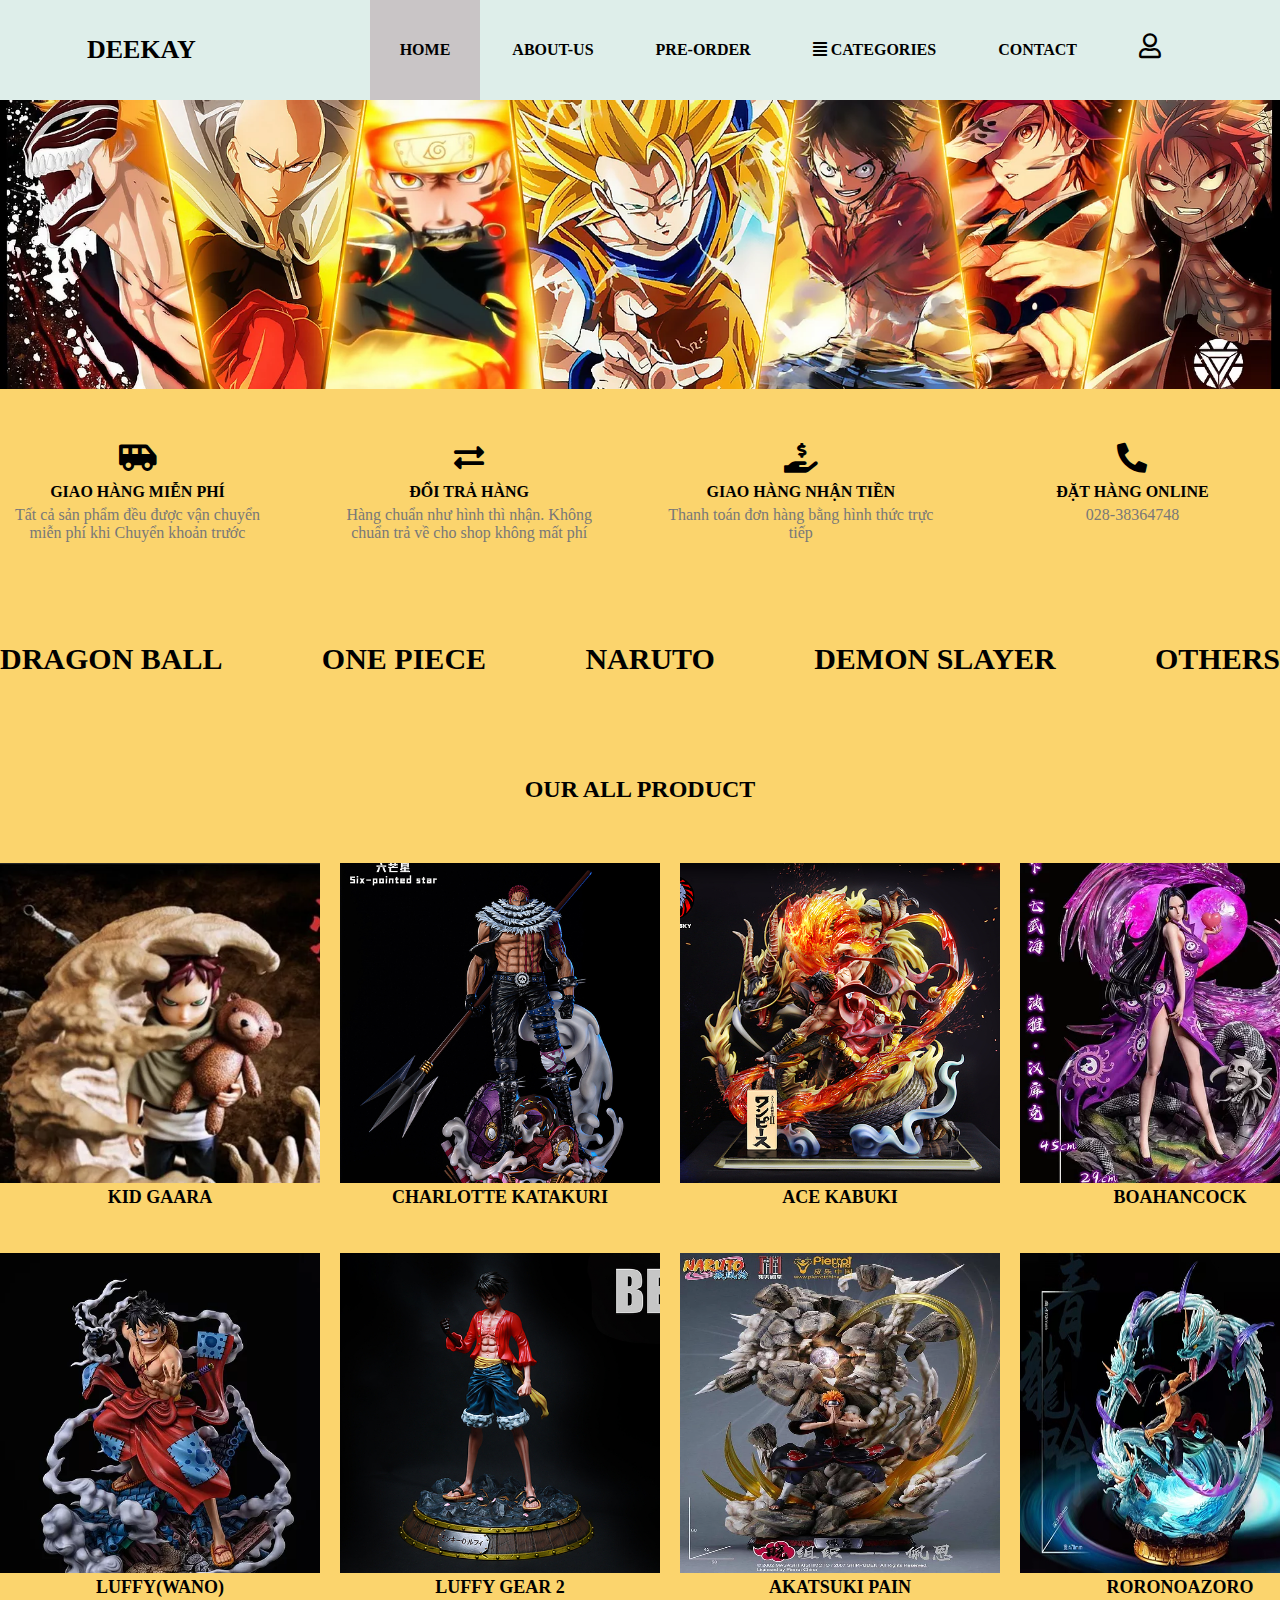
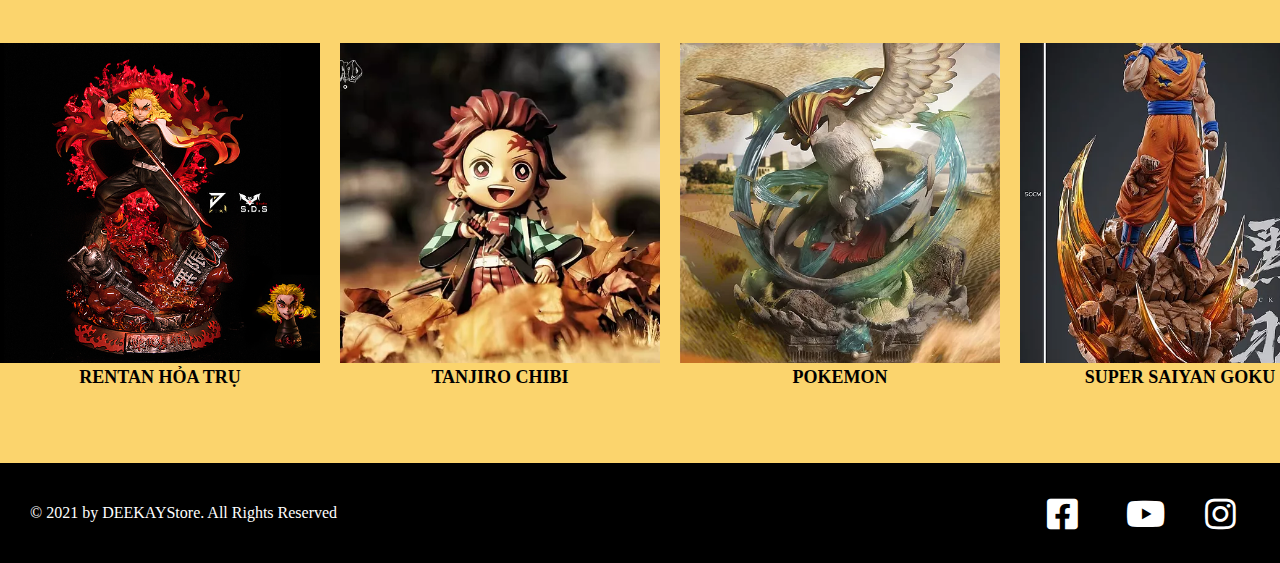
==== index.html @ 3e19b1c0 "first commit" ====
<!DOCTYPE html>
<html lang="en">
<head>
    <meta charset="UTF-8">
    <meta http-equiv="X-UA-Compatible" content="IE=edge">
    <meta name="viewport" content="width=device-width, initial-scale=1.0">
    <meta name="keywords" content="toys">
    <title>DEEKAYStore</title>
    <link rel="stylesheet" href="css/index.css">
    <link rel="shortcut icon" href="images/icon.png">
    <link rel="stylesheet" href="https://cdnjs.cloudflare.com/ajax/libs/font-awesome/5.15.3/css/all.min.css" />
</head>
<body>
    <header id="wrapper">
        <header id="header" class="fixed">
            <div class="container">
                <a href="index.html" class="logo">DEEKAY</a>
            </div>
            <div class="inner-header container">
                <div>
                    <ul id="main-menu">
                        <li id="default"><a href="index.html">Home</a></li>
                        <li><a href="about-us.html">About-Us</a></li>
                        <li><a href="pre-order.html">Pre-Order</a></li>
                        <li id = "category"><a href="#"><i class="fas fa-align-justify"></i> categories</a>
                            <ul class="sub-menu">
                                <li><a href="category/dragonBall.html">dragon ball</a></li>
                                <li><a href="category/onePiece.html">one piece</a></li>
                                <li><a href="category/naruto.html">naruto</a></li>
                                <li><a href="category/demonSlayer.html">demon Slayer</a></li>
                                <li><a href="category/others.html">others</a></li>
                            </ul>
                        </li>
                        <li><a href="contact.html">Contact</a></li>
                        <li><a href="login.html"><i class="far fa-user" style="font-size: 25px"></i></a></li>
                    </ul>
                </div>
            </div>
        </header>
    </header>
    <section id="content">
        <img src="images/main.jpg" alt="">
        <div class="container">
            <div id = "row">
                <div class="box-content-service">
                    <div class="icon-service">
                        <i class="fas fa-shuttle-van"></i>
                    </div>
                    <div class="title-service">
                        <h4>Giao hàng miễn phí</h4>
                    </div>
                    <div class="content-service">
                        <p>Tất cả sản phẩm đều được vận chuyển miễn phí khi Chuyển khoản trước</p>
                    </div>
                </div>
                <div class="box-content-service">
                    <div class="icon-service">
                        <i class="fas fa-exchange-alt"></i>
                    </div>
                    <div class="title-service">
                        <h4>Đổi trả hàng</h4>
                    </div>
                    <div class="content-service">
                        <p>Hàng chuẩn như hình thì nhận. Không chuẩn trả về cho shop không mất phí</p>
                    </div>
                </div>
                <div class="box-content-service">
                    <div class="icon-service">
                        <i class="fas fa-hand-holding-usd"></i>
                    </div>
                    <div class="title-service">
                        <h4>giao hàng nhận tiền</h4>
                    </div>
                    <div class="content-service">
                        <p>Thanh toán đơn hàng bằng hình thức trực tiếp</p>
                    </div>
                </div>
                <div class="box-content-service">
                    <div class="icon-service">
                        <i class="fas fa-phone-alt"></i>
                    </div>
                    <div class="title-service">
                        <h4>đặt hàng online</h4>
                    </div>
                    <div class="content-service">
                        <p>028-38364748</p>
                    </div>
                </div>
            </div>
            <div id="anime-name">
                <div>
                    <a href="category/dragonBall.html">Dragon Ball</a>
                </div>
                <div>
                    <a href="category/onePiece.html">One Piece</a>
                </div>
                <div>
                    <a href="category/naruto.html">Naruto</a>
                </div>
                <div>
                    <a href="category/demonSlayer.html">Demon Slayer</a>
                </div>
                <div>
                    <a href="category/others.html">Others</a>
                </div>
            </div>
            <div id="our-all-product">
                <h2>OUR ALL PRODUCT</h2>
            </div>
            <div id="list-products">
                <div class="product">
                    <img src="images/products/kidgaara.jpg" alt="">
                    <div class="mask">
                        <div>
                            <a href="products/kidgaara.html">Nhấn vào để xem chi tiết</a>
                        </div>
                    </div>
                    <p>Kid Gaara</p>
                </div>
                <div class="product">
                    <img src="images/products/katakuri.jpg" alt="">
                    <div class="mask">
                        <div>
                            <a href="#">Nhấn vào để xem chi tiết</a>
                        </div>
                    </div>
                    <p>Charlotte Katakuri</p>
                </div>
                <div class="product">
                    <img src="images/products/ace-kabuki.jpg" alt="">
                    <div class="mask">
                        <div>
                            <a href="#">Nhấn vào để xem chi tiết</a>
                        </div>
                    </div>
                    <p>Ace Kabuki</p>
                </div>
                <div class="product">
                    <img src="images/products/boahancock.jpg" alt="">
                    <div class="mask">
                        <div>
                            <a href="#">Nhấn vào để xem chi tiết</a>
                        </div>
                    </div>
                    <p>Boahancock</p>
                </div>
                <div class="product">
                    <img src="images/products/luffy(wano).jpg" alt="">
                    <div class="mask">
                        <div>
                            <a href="#">Nhấn vào để xem chi tiết</a>
                        </div>
                    </div>
                    <p>Luffy(Wano)</p>
                </div>
                <div class="product">
                    <img src="images/products/luffy-gear2.jpg" alt="">
                    <div class="mask">
                        <div>
                            <a href="#">Nhấn vào để xem chi tiết</a>
                        </div>
                    </div>
                    <p>Luffy Gear 2</p>
                </div>
                <div class="product">
                    <img src="images/products/pain-akatsuki.jpg" alt="">
                    <div class="mask">
                        <div>
                            <a href="#">Nhấn vào để xem chi tiết</a>
                        </div>
                    </div>
                    <p>Akatsuki Pain</p>
                </div>
                <div class="product">
                    <img src="images/products/roronoazoro.jpg" alt="">
                    <div class="mask">
                        <div>
                            <a href="#">Nhấn vào để xem chi tiết</a>
                        </div>
                    </div>
                    <p>Roronoazoro</p>
                </div>
                <div class="product">
                    <img src="images/products/hoatru.jpg" alt="">
                    <div class="mask">
                        <div>
                            <a href="#">Nhấn vào để xem chi tiết</a>
                        </div>
                    </div>
                    <p>Rentan Hỏa Trụ</p>
                </div>
                <div class="product">
                    <img src="images/products/tanjirochibi.jpg" alt="">
                    <div class="mask">
                        <div>
                            <a href="#">Nhấn vào để xem chi tiết</a>
                        </div>
                    </div>
                    <p>Tanjiro Chibi</p>
                </div>
                <div class="product">
                    <img src="images/products/pokemon.jpg" alt="">
                    <div class="mask">
                        <div>
                            <a href="#">Nhấn vào để xem chi tiết</a>
                        </div>
                    </div>
                    <p>Pokemon</p>
                </div>
                <div class="product">
                    <img src="images/products/supersaiyangoku.jpg" alt="">
                    <div class="mask">
                        <div>
                            <a href="#">Nhấn vào để xem chi tiết</a>
                        </div>
                    </div>
                    <p>Super Saiyan Goku</p>
                </div>
            </div>
        </div>
    </section>
    <footer>
        <div class="container">
            <p>© 2021 by DEEKAYStore. All Rights Reserved</p>
            <ul>
                <li><a href="#"><i class="fab fa-facebook-square"></i></a></li>
                <li><a href="#"><i class="fab fa-youtube"></i></a></li>
                <li><a href="#"><i class="fab fa-instagram"></i></a></li>
            </ul>
        </div>
    </footer>
    <script src="script/script.js"></script>
</body>
</html>
---- css/index.css ----
* {
    margin: 0;
    padding: 0;
    box-sizing: border-box;
    outline: none;
}
body {
    background-color: #FBD46D;
}
a {
    text-decoration: none;
}

.container {
    max-width: 1360px;
    margin: 0px auto;
}

#wrapper header.scroll {
    background-color: black;
    height: 100px;
    width: 100%;
    position: fixed;
    top: 0;
    left: 0;
    display: flex;
    justify-content: space-between;
}
#wrapper header.scroll > .container > a {
    color: #ff6600; /*ff6600*/
    white-space: nowrap;
    line-height: 100px;
    font-size: 26px;
    font-weight: bold;
}

#wrapper header.scroll .inner-header div #main-menu li a {
    display: block;
    text-transform: uppercase;
    padding: 30px;
    color: white;
    font-weight: bold;
    line-height: 40px;
}

#wrapper {
    height: 100px;
    position: relative;
    z-index: 1;
}
#wrapper header.fixed {
    background-color: #DEEEEA;
    height: 100px;
    width: 100%;
    position: fixed;
    top: 0;
    left: 0;
    display: flex;
    justify-content: space-between;
}
#wrapper header.fixed > .container > a {
    color: black; /*ff6600*/
    white-space: nowrap;
    line-height: 100px;
    font-size: 26px;
    font-weight: bold;
}

#wrapper header .inner-header #main-menu {
    display: flex;
    justify-content: space-between;
}
#wrapper header .inner-header #main-menu #category {
    position: relative;
}
#wrapper header .inner-header #main-menu li > .sub-menu {
    display: none;
    position: absolute;
}
#wrapper header .inner-header #main-menu li > .sub-menu li {
    font-size: 15px;
    height: 60px;
    width: 183px;
}
#wrapper header .inner-header #main-menu li > .sub-menu li a {
    white-space: nowrap;
    line-height: 0px;
}
#wrapper header .inner-header #main-menu li > .sub-menu li:hover a{
    color: orange;
    background-color: black;
}
#wrapper header .inner-header img {
    width: 200px;
    background-size: cover;
}
#wrapper header .inner-header div #main-menu {
    display: flex;
}

#wrapper header .inner-header div #main-menu li {
    list-style: none;
    margin-right: 2px;
}
#wrapper header .inner-header div #main-menu li a {
    display: block;
    text-transform: uppercase;
    padding: 30px;
    color: black;
    font-weight: bold;
    line-height: 40px;
}

#wrapper header .inner-header div #main-menu li:hover a, #wrapper header .inner-header div #main-menu #default a{
    background-color: #C9C5C6;
    color: black;
}

#wrapper header .inner-header div #main-menu #category:hover .sub-menu{
    display: block;
}
/*header*/
#content img {
    width: 100%;
}

#content .container #row {
    display: flex;
    justify-content: space-between;
}

#content .container #row .box-content-service {
    width: 285px;
    text-align: center;
    margin-top: 50px;
    padding-right: 10px;
}
#content .container #row .box-content-service i {
    font-size: 30px;
    color: black;
    margin-bottom: 10px;
}
#content .container #row .box-content-service h4 {
    text-transform: uppercase;
}
#content .container #row .box-content-service p {
    font-size: 16px;
    color: #787878;
    margin-top: 5px;
}

#content #anime-name {
    display: flex;
    justify-content: space-between;
}
#content #anime-name div {
    margin-top: 100px;
    margin-bottom: 100px;
}

#content #anime-name div a {
    font-size: 30px;
    color: black;
    font-weight: bold;
    text-transform: uppercase;
} 
#content #anime-name div a:hover {
    color: #FF8C00;
}
#content #our-all-product {
    text-align: center;
    margin-bottom: 60px;
}

#content #list-products {
    margin-right: 5px;
    display: grid;
    grid-template-columns: 320px 320px 320px 320px;
    grid-template-rows: 320px 320px 320px;
    grid-row-gap: 70px;
    grid-column-gap: 20px;
}
#content #list-products .product {
    position: absolute;
    position: relative;
}
#content #list-products .product .mask {
    opacity: 0;
    position: absolute;
    width: 100%;
    height: 100%;
    background-color: rgba(169, 169, 169, 0.3 );
    top: 0;
    left: 0;
    transition: opacity 0.1s ease-in-out;
}
#content #list-products .product .mask > div {
    position: absolute;
    width: 100%;
    height: 50px;
    background-color: rgba(115, 115, 115,0.7);
    bottom: 0;
}
#content #list-products .product .mask a {
    position: absolute;
    color: white;
    bottom: 0;
    left: 50px;
    margin-bottom: 30px;
    text-transform: uppercase;
}

#content #list-products .product img {
    width: 100%;
    height: 100%;
}

#content #list-products .product p {
    color: black;
    text-transform: uppercase;
    text-align: center;
    font-size: 18px;
    font-weight: bold;
}

#content #list-products .product .mask:hover {
    opacity: 1;
}


/*Content*/
footer {
    background-color: black;
}

footer .container{
    margin-top: 100px;
    display: flex;
    justify-content: space-between;
    align-items: center;
    height: 100px;
}

footer p {
    color: white;
    display: inline-block;
    line-height: 100px;
    margin-left: 30px;
}

footer .container ul li {
    display: inline-block;
    margin-right: 50px;
}
footer .container ul li a {
    display: block;
    width: 25px;
    height: 25px;
}

footer .container ul li a i {
    color: white;
    font-size: 35px;
}
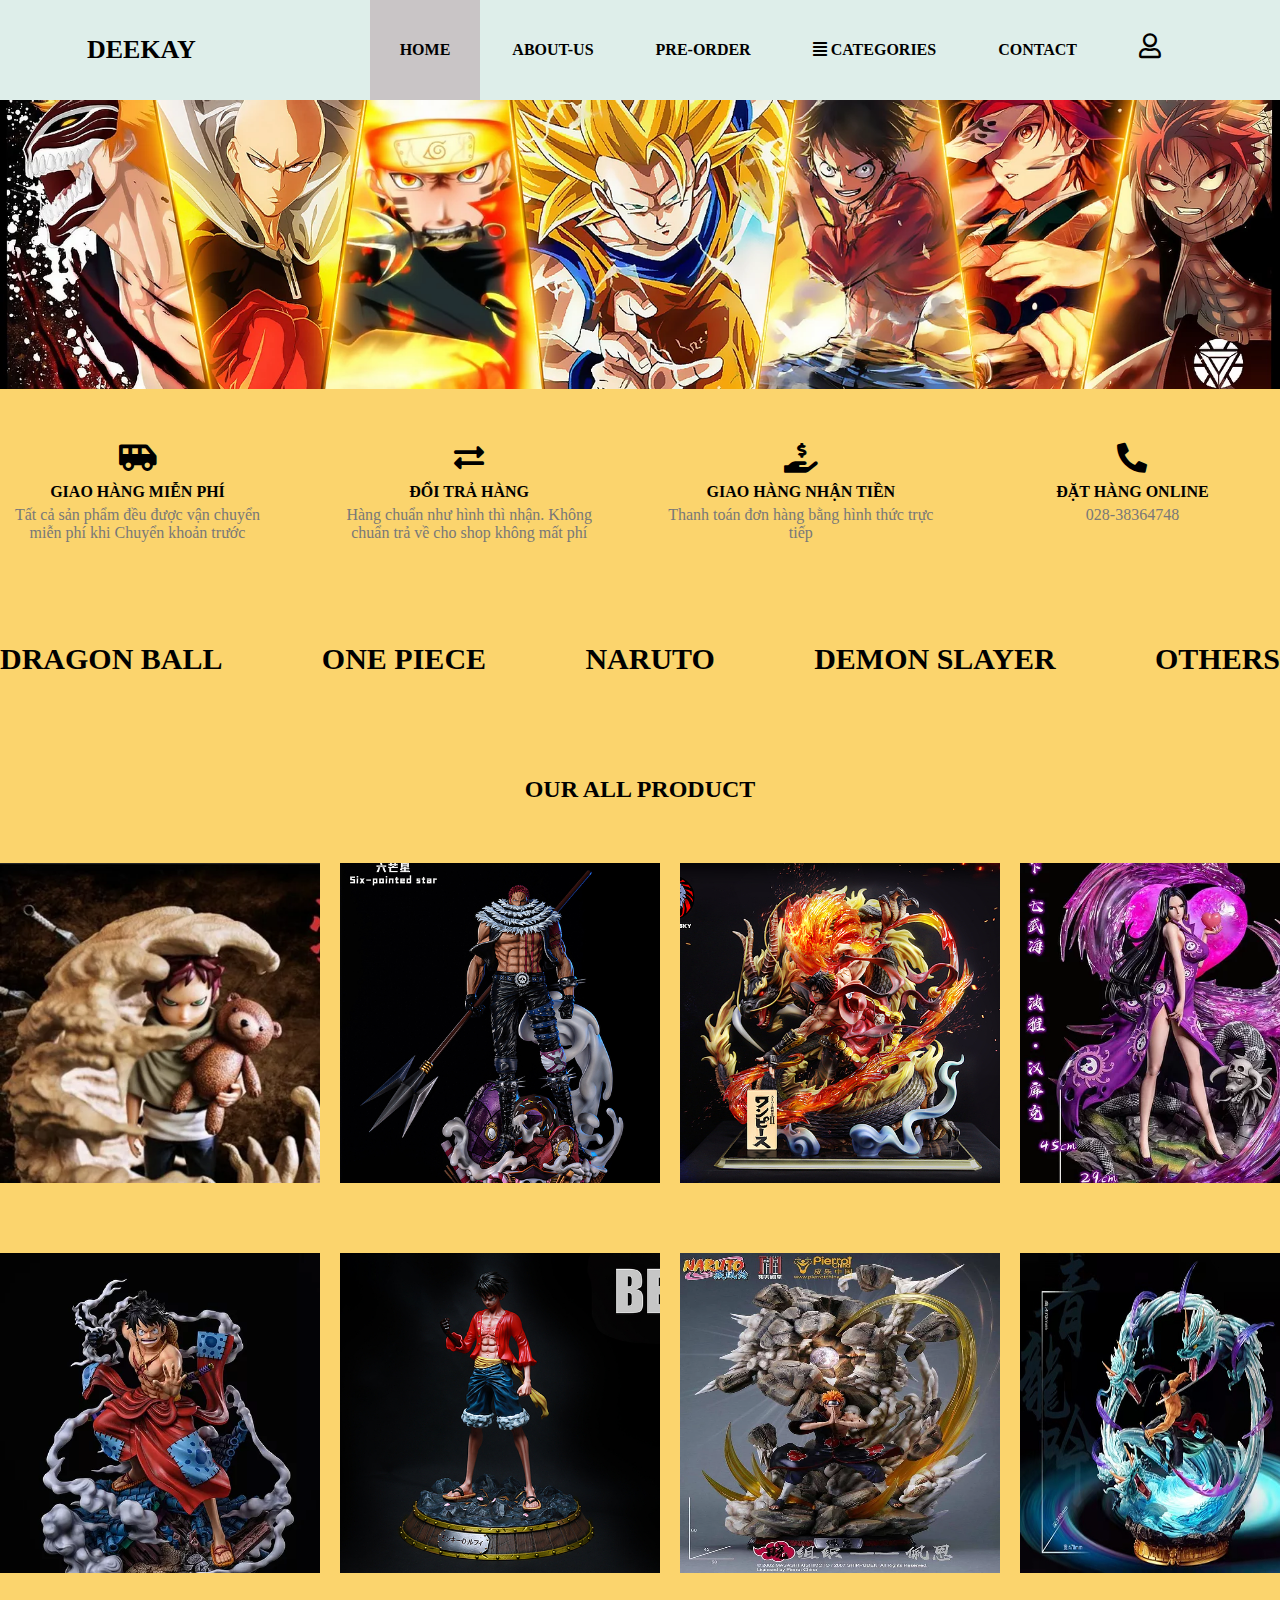
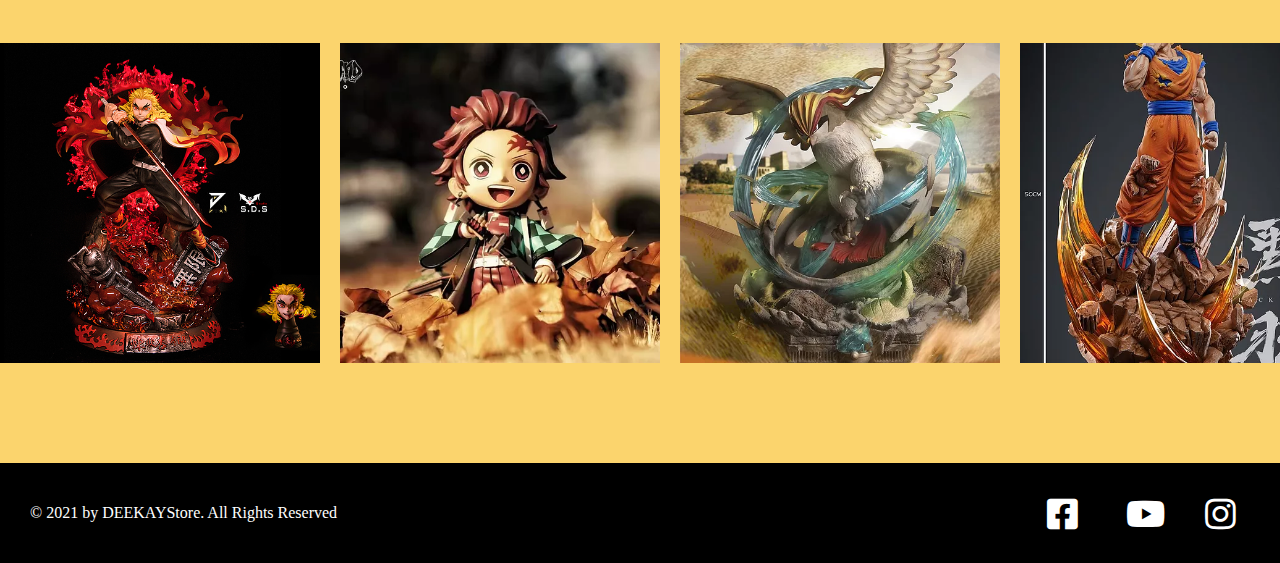
==== commit 1e92bebf: "moi update" ====
--- a/index.html
+++ b/index.html
@@ -15,6 +15,7 @@
         <header id="header" class="fixed">
             <div class="container">
                 <a href="index.html" class="logo">DEEKAY</a>
+                <p><i class="fas fa-bars"></i></p>
             </div>
             <div class="inner-header container">
                 <div>
--- a/css/index.css
+++ b/css/index.css
@@ -33,7 +33,9 @@
     font-size: 26px;
     font-weight: bold;
 }
-
+#wrapper #header .container p i {
+    display: none;
+}
 #wrapper header.scroll .inner-header div #main-menu li a {
     display: block;
     text-transform: uppercase;
@@ -183,6 +185,7 @@
 #content #list-products .product {
     position: absolute;
     position: relative;
+    overflow: hidden;
 }
 #content #list-products .product .mask {
     opacity: 0;
@@ -205,9 +208,10 @@
     position: absolute;
     color: white;
     bottom: 0;
-    left: 50px;
-    margin-bottom: 30px;
-    text-transform: uppercase;
+    left: 0;
+    text-transform: uppercase;
+    display: block;
+    padding: 18px 50px;
 }
 
 #content #list-products .product img {
@@ -225,6 +229,10 @@
 
 #content #list-products .product .mask:hover {
     opacity: 1;
+}
+#content #list-products .product:hover img {
+    transform: scale(1.2);
+    transition: ease 1s;
 }
 
 
@@ -263,5 +271,47 @@
     font-size: 35px;
 }
 
-
-
+@media screen and (max-width: 768px) {
+    #wrapper {
+        width: 768px;
+    }
+    
+    #wrapper #header .container p i {
+        display: block;
+        position: absolute;
+        right: 70px;
+        top: 27px;
+        font-size: 50px;
+        color: orange;
+    }
+    #wrapper header .inner-header div #main-menu{
+        position: fixed;
+        right: -500px;
+        top: 100px;
+        /* transform: translate(1%,12.5%); */
+        flex-direction: column;
+        width: 200px;
+        height: 100vh;
+        opacity: 1;
+        background-color: black;
+    }
+    #content #list-products {
+        margin-left: 50px;
+        grid-template-columns: 320px 320px;
+        grid-template-rows: 320px 320px 320px 320px 320px 320px;
+        grid-row-gap: 70px;
+        grid-column-gap: 20px;
+    }
+    #wrapper header .inner-header div #main-menu li a {
+        color: #ff6600;
+    }
+    #wrapper header .inner-header div #main-menu li:hover a, #wrapper header .inner-header div #main-menu #default a {
+        background-color: #DEEEEA;
+    }
+    #content #anime-name div a {
+        font-size: 18px;
+    }
+    #content #anime-name {
+        margin: 0px 10px;
+    }
+}